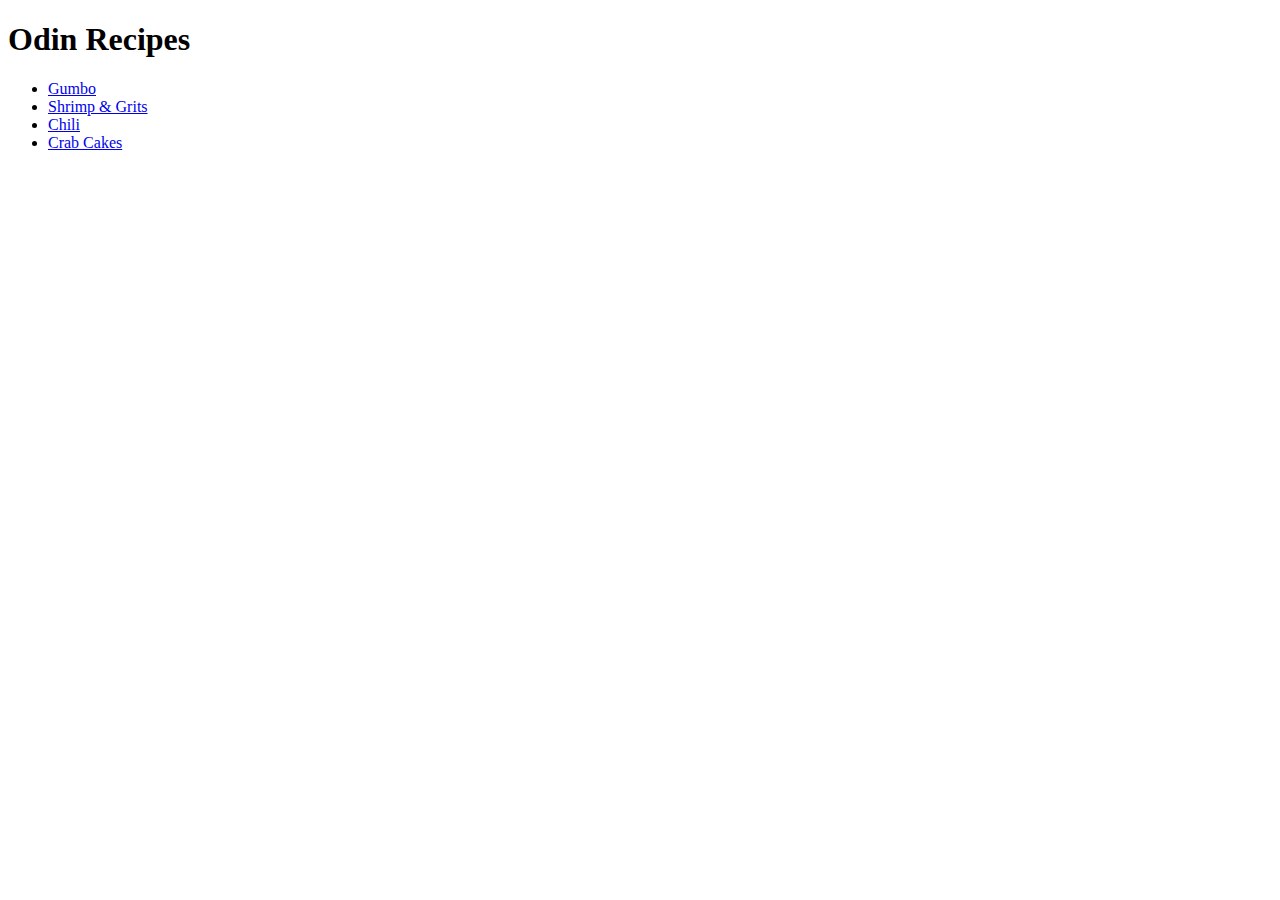
==== index.html @ 2eaabc7e "Setup Project and main page" ====
<!DOCTYPE html>
<html lang="en">
<head>
    <meta charset="UTF-8">
    <meta http-equiv="X-UA-Compatible" content="IE=edge">
    <meta name="viewport" content="width=device-width, initial-scale=1.0">
    <title>Document</title>
</head>
<body>
  <h1>Odin Recipes</h1>
  <ul>
    <li><a href="recipes/gumbo.html">Gumbo</a></li>
    <li><a href="recipes/shrimpgrits.html">Shrimp & Grits</a></li>
    <li><a href="recipes/chili.html">Chili</a></li>
    <li><a href="recipes/crabcakes">Crab Cakes</a></li>
  </ul>
</body>
</html>
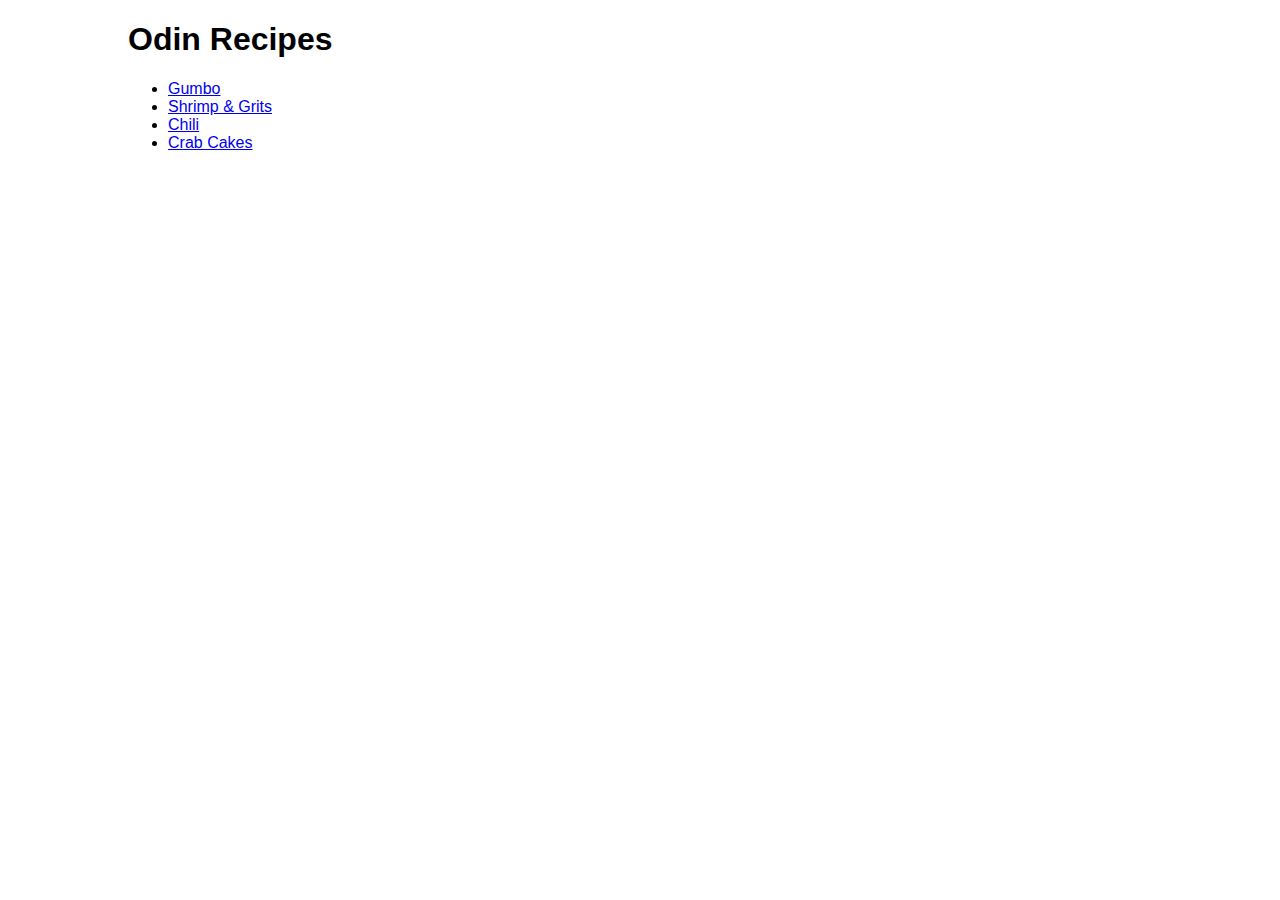
==== commit dba07ad7: "Add stylesheet. Remove Nutrition section from Gumbo" ====
--- a/index.html
+++ b/index.html
@@ -1,18 +1,24 @@
 <!DOCTYPE html>
 <html lang="en">
+
 <head>
     <meta charset="UTF-8">
     <meta http-equiv="X-UA-Compatible" content="IE=edge">
     <meta name="viewport" content="width=device-width, initial-scale=1.0">
+    <link rel="stylesheet" href="styles.css">
     <title>Document</title>
 </head>
+
 <body>
-  <h1>Odin Recipes</h1>
-  <ul>
-    <li><a href="recipes/gumbo.html">Gumbo</a></li>
-    <li><a href="recipes/shrimpgrits.html">Shrimp & Grits</a></li>
-    <li><a href="recipes/chili.html">Chili</a></li>
-    <li><a href="recipes/crabcakes">Crab Cakes</a></li>
-  </ul>
+    <main>
+        <h1>Odin Recipes</h1>
+        <ul>
+            <li><a href="recipes/gumbo.html">Gumbo</a></li>
+            <li><a href="recipes/shrimpgrits.html">Shrimp & Grits</a></li>
+            <li><a href="recipes/chili.html">Chili</a></li>
+            <li><a href="recipes/crabcakes.html">Crab Cakes</a></li>
+        </ul>
+    </main>
 </body>
+
 </html>--- a/styles.css
+++ b/styles.css
@@ -0,0 +1,12 @@
+html {
+    font-family: Verdana, Geneva, Tahoma, sans-serif;
+}
+
+body {
+    width: 80%;
+    margin: auto;
+}
+
+main {
+    
+}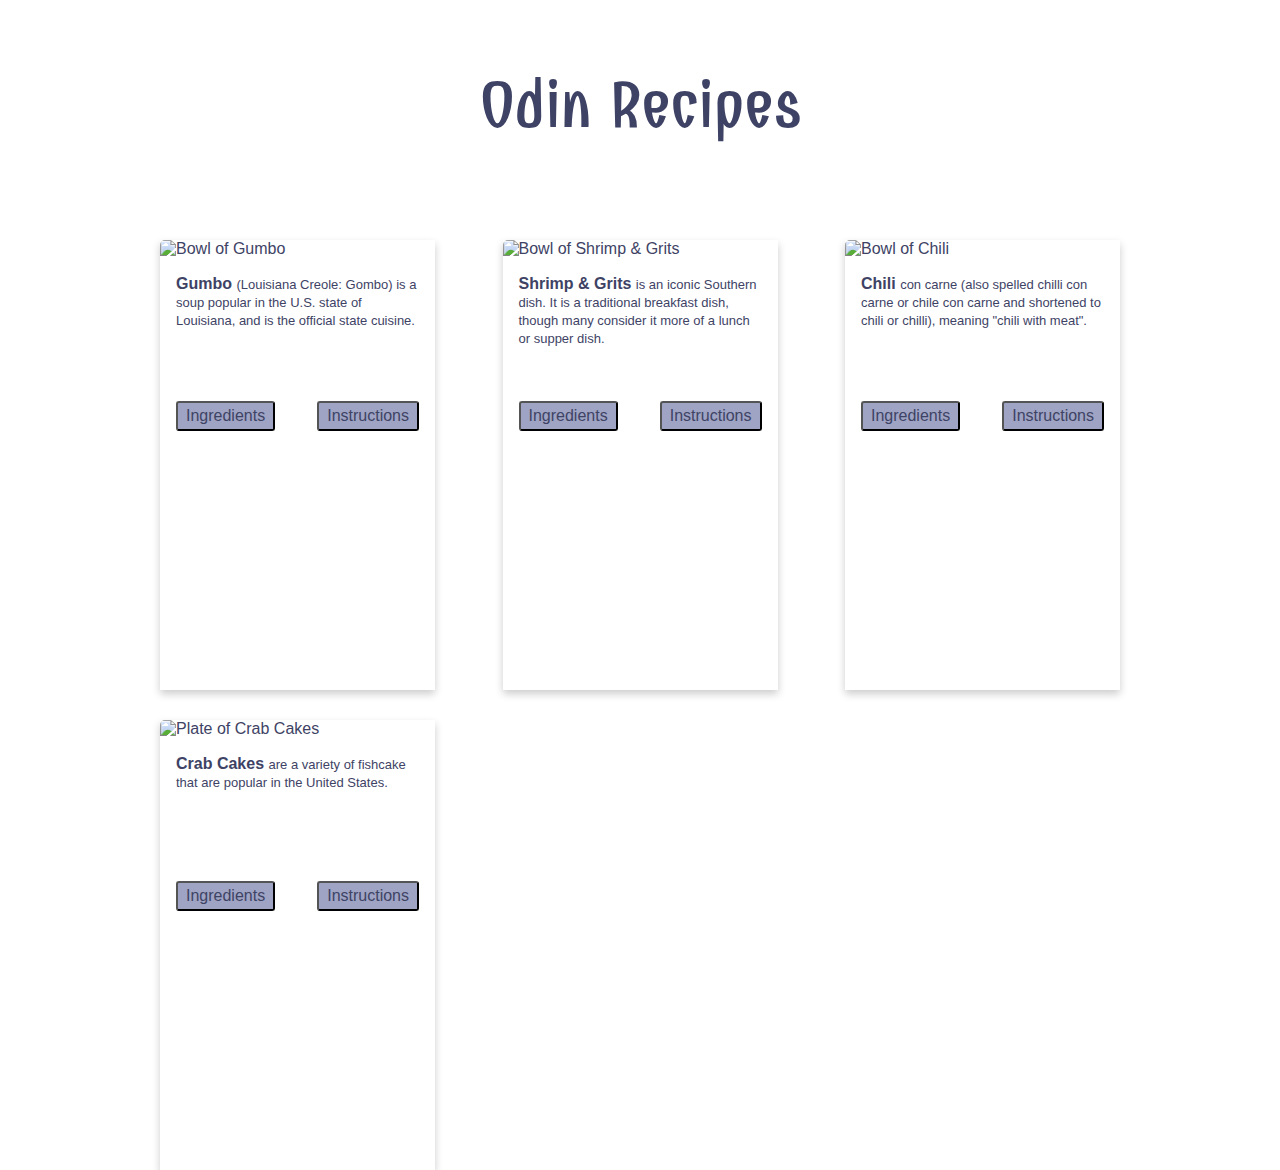
==== commit 25e5b192: "Restyle index.html" ====
--- a/index.html
+++ b/index.html
@@ -2,23 +2,81 @@
 <html lang="en">
 
 <head>
-    <meta charset="UTF-8">
-    <meta http-equiv="X-UA-Compatible" content="IE=edge">
-    <meta name="viewport" content="width=device-width, initial-scale=1.0">
-    <link rel="stylesheet" href="styles.css">
-    <title>Document</title>
+  <meta charset="UTF-8">
+  <meta http-equiv="X-UA-Compatible" content="IE=edge">
+  <meta name="viewport" content="width=device-width, initial-scale=1.0">
+  <link rel="preconnect" href="https://fonts.googleapis.com">
+  <link rel="preconnect" href="https://fonts.gstatic.com" crossorigin>
+  <link href="https://fonts.googleapis.com/css2?family=Bungee+Spice&family=Combo&display=swap" rel="stylesheet">
+  <link rel="stylesheet" href="styles.css">
+  <title>Odin Recipes</title>
 </head>
 
 <body>
-    <main>
-        <h1>Odin Recipes</h1>
-        <ul>
-            <li><a href="recipes/gumbo.html">Gumbo</a></li>
-            <li><a href="recipes/shrimpgrits.html">Shrimp & Grits</a></li>
-            <li><a href="recipes/chili.html">Chili</a></li>
-            <li><a href="recipes/crabcakes.html">Crab Cakes</a></li>
-        </ul>
-    </main>
+  <main>
+    <header>
+      <h1>Odin Recipes</h1>
+    </header>
+    <section class="recipes">
+      <div class="card recipe">
+        <img src="https://spicysouthernkitchen.com/wp-content/uploads/seafood-gumbo-12.jpg" alt="Bowl of Gumbo">
+        <div class="container">
+          <div class="brief">
+            <p><b>Gumbo</b> <span>(Louisiana Creole: Gombo) is a soup popular in the U.S. state of Louisiana, and is
+                the official state cuisine.</span></p>
+          </div>
+          <div class="links">
+            <button>Ingredients</button>
+            <button>Instructions</button>
+          </div>
+        </div>
+
+      </div>
+      <div class="card recipe">
+        <img src="https://pinchofyum.com/wp-content/uploads/summer-shrimp-and-grits-recipe-1.jpg"
+          alt="Bowl of Shrimp & Grits">
+        <div class="container">
+          <div class="brief">
+            <p><b>Shrimp & Grits</b> <span>is an iconic Southern dish. It is a traditional breakfast dish, though many
+                consider it more of a lunch or
+                supper dish.</span></p>
+          </div>
+          <div class="links">
+            <button>Ingredients</button>
+            <button>Instructions</button>
+          </div>
+        </div>
+      </div>
+      <div class="card recipe">
+        <img src="https://www.mamaknowsglutenfree.com/wp-content/uploads/2020/01/gluten-free-chili-rc1.jpg"
+          alt="Bowl of Chili">
+        <div class="container">
+          <div class="brief">
+            <p><b>Chili</b> <span>con carne (also spelled chilli con carne or chile con carne and shortened to
+                chili or chilli), meaning "chili with meat".</span></p>
+          </div>
+          <div class="links">
+            <button>Ingredients</button>
+            <button>Instructions</button>
+          </div>
+        </div>
+      </div>
+      <div class="card recipe">
+        <img
+          src="https://www.mamaknowsglutenfree.com/wp-content/uploads/2021/07/gluten-free-crab-cakes-recipe-card-1.jpg"
+          alt="Plate of Crab Cakes">
+        <div class="container">
+          <div class="brief">
+            <p><b>Crab Cakes</b> <span>are a variety of fishcake that are popular in the United States.</span></p>
+          </div>
+          <div class="links">
+            <button>Ingredients</button>
+            <button>Instructions</button>
+          </div>
+        </div>
+      </div>
+    </section>
+  </main>
 </body>
 
 </html>--- a/styles.css
+++ b/styles.css
@@ -1,12 +1,102 @@
-html {
-    font-family: Verdana, Geneva, Tahoma, sans-serif;
+* {
+    padding: 0;
+    margin: 0;
+    box-sizing: border-box;
 }
 
 body {
-    width: 80%;
-    margin: auto;
+    font-family: Verdana, Geneva, Tahoma, sans-serif;
+    font-size: 16px;
+    /* background-color: #9FA4C4; */
+    color: #3E4365;
+    margin: 0 auto;
 }
 
 main {
-    
+  display: flex;
+  flex-direction: column;
+  width: 75%;
+  margin: auto;
+  height: 100vh;
+}
+
+header {
+  margin: auto;
+  height: 10%;
+}
+
+header h1 {
+  text-align: center;
+  font-family: 'Combo', cursive;
+  font-size: 64px;
+  color: #3E4365;
+}
+
+section {
+  display: flex;
+  justify-content: space-between;
+  flex-wrap: wrap;
+  height: 75vh;
+  /* padding: 75px 0; */
+}
+
+.card {
+  /* Add shadows to create the "card" effect */
+  box-shadow: 0 4px 8px 0 rgba(0,0,0,0.2);
+  transition: 0.3s;
+  width: 275px;
+  height: 450px;
+  display: flex;
+  flex-direction: column;
+  padding-bottom: 25px;
+  margin: 15px 0;
+}
+
+.card:hover{
+  box-shadow: 0 16px 32px 0 rgba(0,0,0,0.2);
+  transition: 0.75s;
+}
+
+img {
+  width: 100%;
+  height: auto;
+}
+
+.container {
+  display: flex;
+  flex-direction: column;
+  justify-content: space-between;
+  padding: 2px 16px;
+  height: 175px;
+}
+
+img {
+  border-radius: 5px 5px 0 0;
+}
+
+button {
+  color: #3E4365;
+  background-color: #9FA4C4;
+  border-radius: 3px;
+  padding: 4px 8px;
+  font-size: 1em;
+}
+
+button:hover {
+  background-color: #3E4365;
+  color: #9FA4C4;
+}
+
+.brief {
+  padding-top: 15px;
+  height: 125px;
+}
+
+.brief span {
+  font-size: 13px;
+}
+
+.links {
+  display: flex;
+  justify-content: space-between;
 }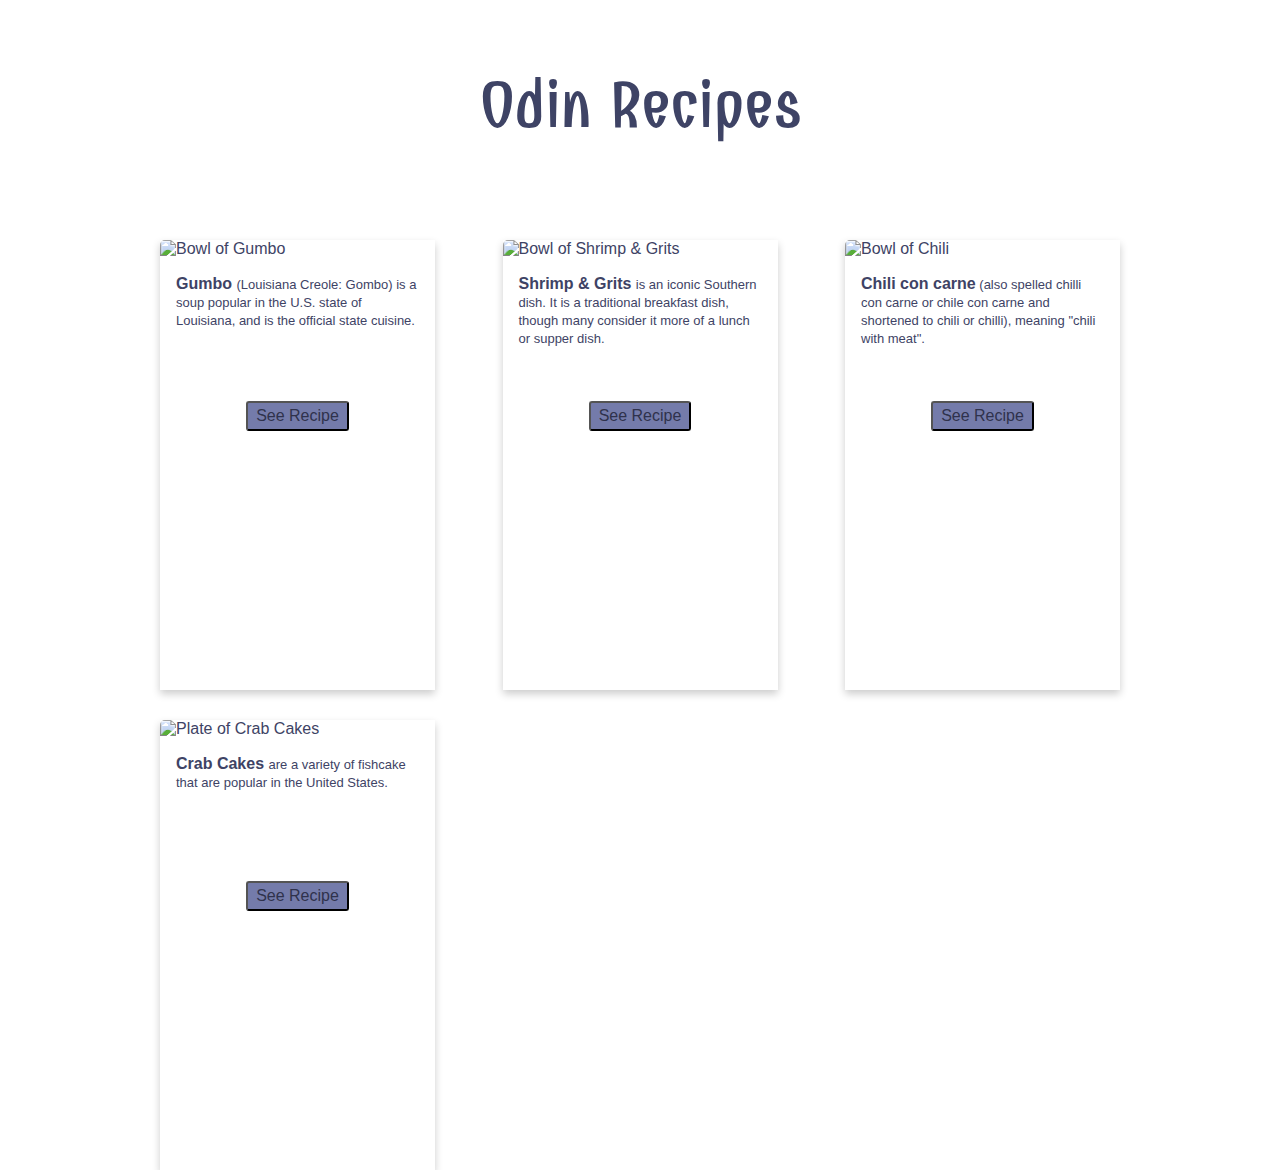
==== commit a67102dd: "Restyled main page. Add separate styles for recipe pages. To be re-integrated later" ====
--- a/index.html
+++ b/index.html
@@ -26,8 +26,7 @@
                 the official state cuisine.</span></p>
           </div>
           <div class="links">
-            <button>Ingredients</button>
-            <button>Instructions</button>
+            <a href="./recipes/gumbo2.html" target="_blank"><button>See Recipe</button></a>
           </div>
         </div>
 
@@ -42,8 +41,7 @@
                 supper dish.</span></p>
           </div>
           <div class="links">
-            <button>Ingredients</button>
-            <button>Instructions</button>
+            <a href="./recipes/shrimpgrits.html" target="_blank"><button>See Recipe</button></a>
           </div>
         </div>
       </div>
@@ -52,12 +50,11 @@
           alt="Bowl of Chili">
         <div class="container">
           <div class="brief">
-            <p><b>Chili</b> <span>con carne (also spelled chilli con carne or chile con carne and shortened to
+            <p><b>Chili con carne</b><span> (also spelled chilli con carne or chile con carne and shortened to
                 chili or chilli), meaning "chili with meat".</span></p>
           </div>
           <div class="links">
-            <button>Ingredients</button>
-            <button>Instructions</button>
+            <a href="./recipes/chili.html" target="_blank"><button>See Recipe</button></a>
           </div>
         </div>
       </div>
@@ -70,8 +67,7 @@
             <p><b>Crab Cakes</b> <span>are a variety of fishcake that are popular in the United States.</span></p>
           </div>
           <div class="links">
-            <button>Ingredients</button>
-            <button>Instructions</button>
+            <a href="./recipes/crabcakes.html" target="_blank"><button>See Recipe</button></a>
           </div>
         </div>
       </div>
--- a/styles.css
+++ b/styles.css
@@ -7,7 +7,6 @@
 body {
     font-family: Verdana, Geneva, Tahoma, sans-serif;
     font-size: 16px;
-    /* background-color: #9FA4C4; */
     color: #3E4365;
     margin: 0 auto;
 }
@@ -37,7 +36,6 @@
   justify-content: space-between;
   flex-wrap: wrap;
   height: 75vh;
-  /* padding: 75px 0; */
 }
 
 .card {
@@ -70,21 +68,30 @@
   height: 175px;
 }
 
-img {
+.recipe img {
   border-radius: 5px 5px 0 0;
 }
 
-button {
-  color: #3E4365;
-  background-color: #9FA4C4;
+.description img {
+  max-width: 25%;
+  height: auto;
+}
+
+button, button a {
+  color: #2F324C;
+  background-color: #747BAA;
   border-radius: 3px;
   padding: 4px 8px;
   font-size: 1em;
 }
 
-button:hover {
-  background-color: #3E4365;
+button:hover, button a:hover {
+  background-color: #2F324C;
   color: #9FA4C4;
+}
+
+button a {
+  text-decoration: none;
 }
 
 .brief {
@@ -98,5 +105,5 @@
 
 .links {
   display: flex;
-  justify-content: space-between;
+  justify-content: center;
 }